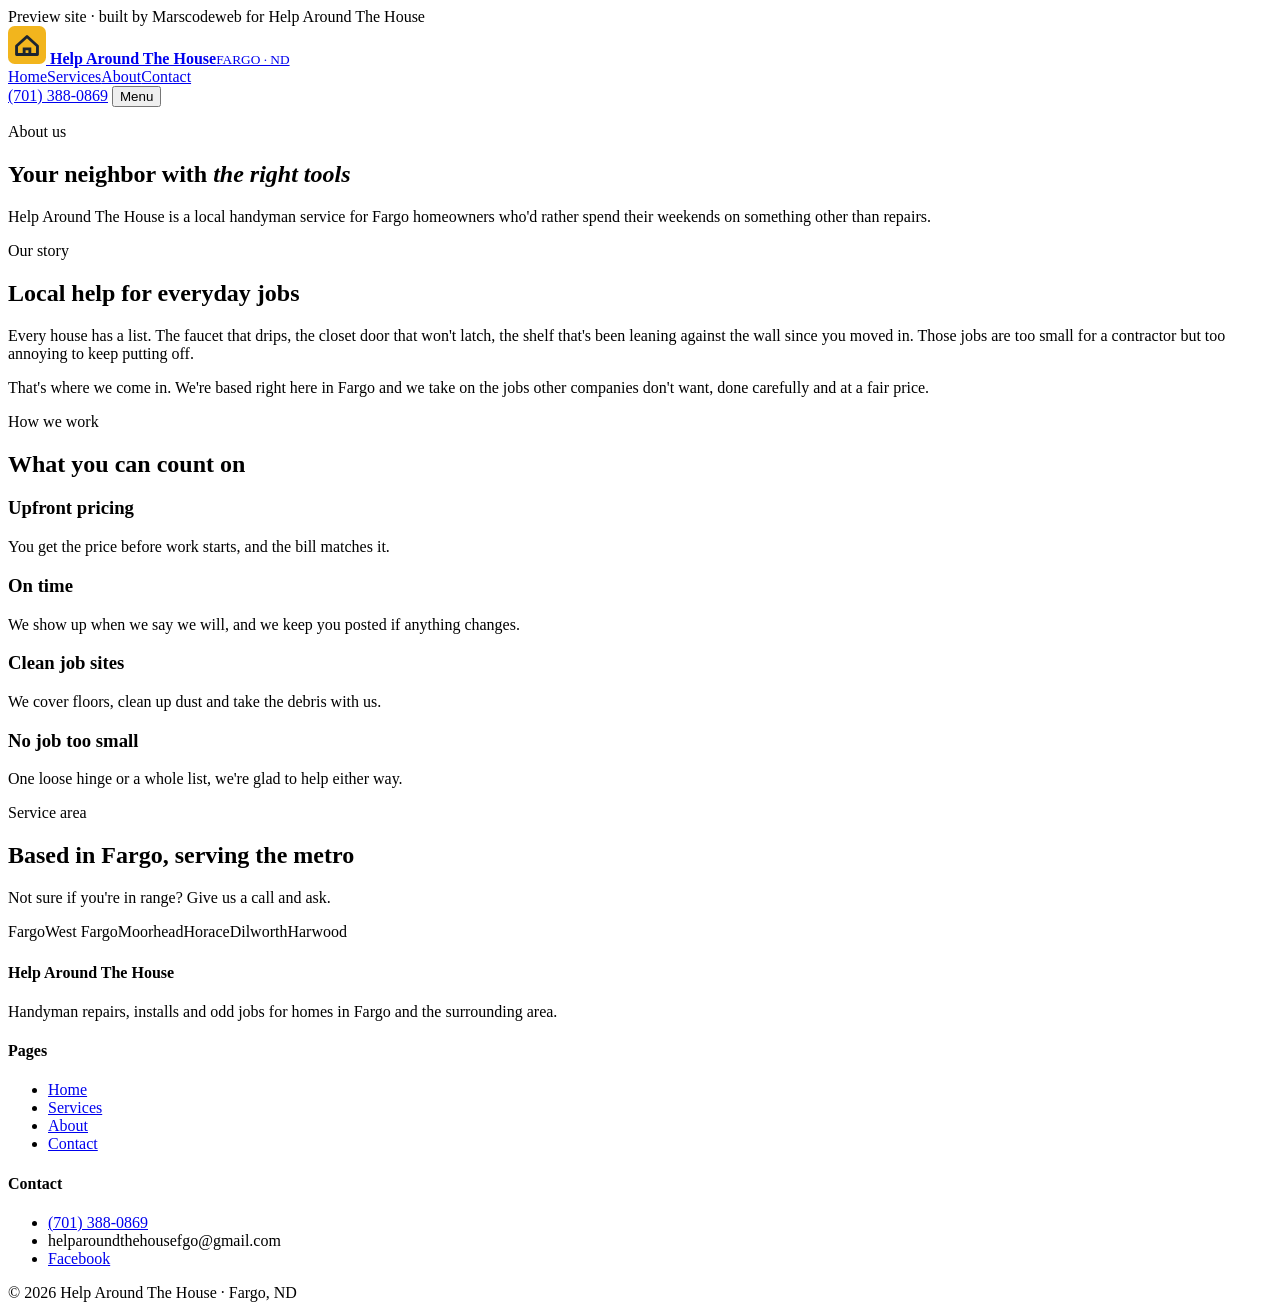
==== about.html @ e6845f40 "Change preview credit to Marscodeweb" ====
<!doctype html>
<html lang="en">
<head>
<meta charset="utf-8">
<meta name="viewport" content="width=device-width, initial-scale=1, viewport-fit=cover">
<title>About · Help Around The House</title>
<meta name="description" content="A local Fargo handyman service for the repairs and odd jobs around your home.">
<link rel="preconnect" href="https://fonts.googleapis.com">
<link rel="preconnect" href="https://fonts.gstatic.com" crossorigin>
<link rel="stylesheet" href="https://fonts.googleapis.com/css2?family=Barlow+Condensed:wght@600;700;800&family=Source+Sans+3:wght@400;600;700&family=JetBrains+Mono:wght@500&display=swap">
<link rel="stylesheet" href="styles.css">
</head>
<body>
<div class="ribbon wrap">Preview site · built by Marscodeweb for Help Around The House</div>
<header class="site">
  <div class="wrap" style="position:relative">
    <a class="brand" href="index.html" aria-label="Help Around The House home">
      <svg width="38" height="38" viewBox="0 0 40 40" aria-hidden="true"><rect width="40" height="40" rx="7" fill="#f2b51d"/><path d="M9 21 20 11l11 10v9H9z" fill="none" stroke="#1c2430" stroke-width="3" stroke-linejoin="round"/><path d="M17 30v-6h6v6" fill="none" stroke="#1c2430" stroke-width="3"/></svg>
      <span><b>Help Around The House</b><small>FARGO · ND</small></span>
    </a>
    <nav class="links" aria-label="Main"><a href="index.html">Home</a><a href="services.html">Services</a><a href="about.html" aria-current="page">About</a><a href="contact.html">Contact</a></nav>
    <div class="head-right">
      <a class="head-call" href="tel:+17013880869">(701) 388-0869</a>
      <button class="menu-btn" type="button" aria-expanded="false" aria-label="Open menu">Menu</button>
    </div>
  </div>
</header>
<main>
<section class="hero small" style="padding-block:0;background-image:url('https://images.unsplash.com/photo-1505798577917-a65157d3320a?auto=format&fit=crop&w=1800&q=70')">
  <div class="wrap"><p class="eyebrow">About us</p><h1>Your neighbor with <em>the right tools</em></h1><p class="lede">Help Around The House is a local handyman service for Fargo homeowners who'd rather spend their weekends on something other than repairs.</p></div>
</section>
<section><div class="wrap about-grid">
  <div class="text">
    <p class="eyebrow">Our story</p><h2>Local help for everyday jobs</h2>
    <p>Every house has a list. The faucet that drips, the closet door that won't latch, the shelf that's been leaning against the wall since you moved in. Those jobs are too small for a contractor but too annoying to keep putting off.</p>
    <p>That's where we come in. We're based right here in Fargo and we take on the jobs other companies don't want, done carefully and at a fair price.</p>
  </div>
  <div class="about-photo" role="img" aria-label="Tool belt with hand tools" style="background-image:url('https://images.unsplash.com/photo-1765518440022-10242cc86895?auto=format&fit=crop&w=1000&q=70')"></div>
</div></section>
<section class="band"><div class="wrap">
  <div class="sec-head"><div><p class="eyebrow">How we work</p><h2>What you can count on</h2></div></div>
  <div class="values">
    <div class="value"><h3>Upfront pricing</h3><p>You get the price before work starts, and the bill matches it.</p></div>
    <div class="value"><h3>On time</h3><p>We show up when we say we will, and we keep you posted if anything changes.</p></div>
    <div class="value"><h3>Clean job sites</h3><p>We cover floors, clean up dust and take the debris with us.</p></div>
    <div class="value"><h3>No job too small</h3><p>One loose hinge or a whole list, we're glad to help either way.</p></div>
  </div>
</div></section>
<section class="dark"><div class="wrap">
  <div class="sec-head"><div><p class="eyebrow">Service area</p><h2>Based in Fargo, serving the metro</h2></div><p>Not sure if you're in range? Give us a call and ask.</p></div>
  <div class="towns"><span class="home">Fargo</span><span>West Fargo</span><span>Moorhead</span><span>Horace</span><span>Dilworth</span><span>Harwood</span></div>
</div></section>
</main>
<footer style="border-top:1px solid rgba(255,255,255,.1)">
  <div class="wrap cols">
    <div><h4>Help Around The House</h4><p>Handyman repairs, installs and odd jobs for homes in Fargo and the surrounding area.</p></div>
    <div><h4>Pages</h4><ul><li><a href="index.html">Home</a></li><li><a href="services.html">Services</a></li><li><a href="about.html">About</a></li><li><a href="contact.html">Contact</a></li></ul></div>
    <div><h4>Contact</h4><ul><li><a href="tel:+17013880869">(701) 388-0869</a></li><li style="word-break:break-all">helparoundthehousefgo@gmail.com</li><li><a href="https://www.facebook.com/profile.php?id=100060317454232" target="_blank" rel="noopener">Facebook</a></li></ul></div>
  </div>
  <div class="wrap base">© <span id="year">2026</span> Help Around The House · Fargo, ND</div>
</footer>
<script src="site.js"></script>
</body>
</html>
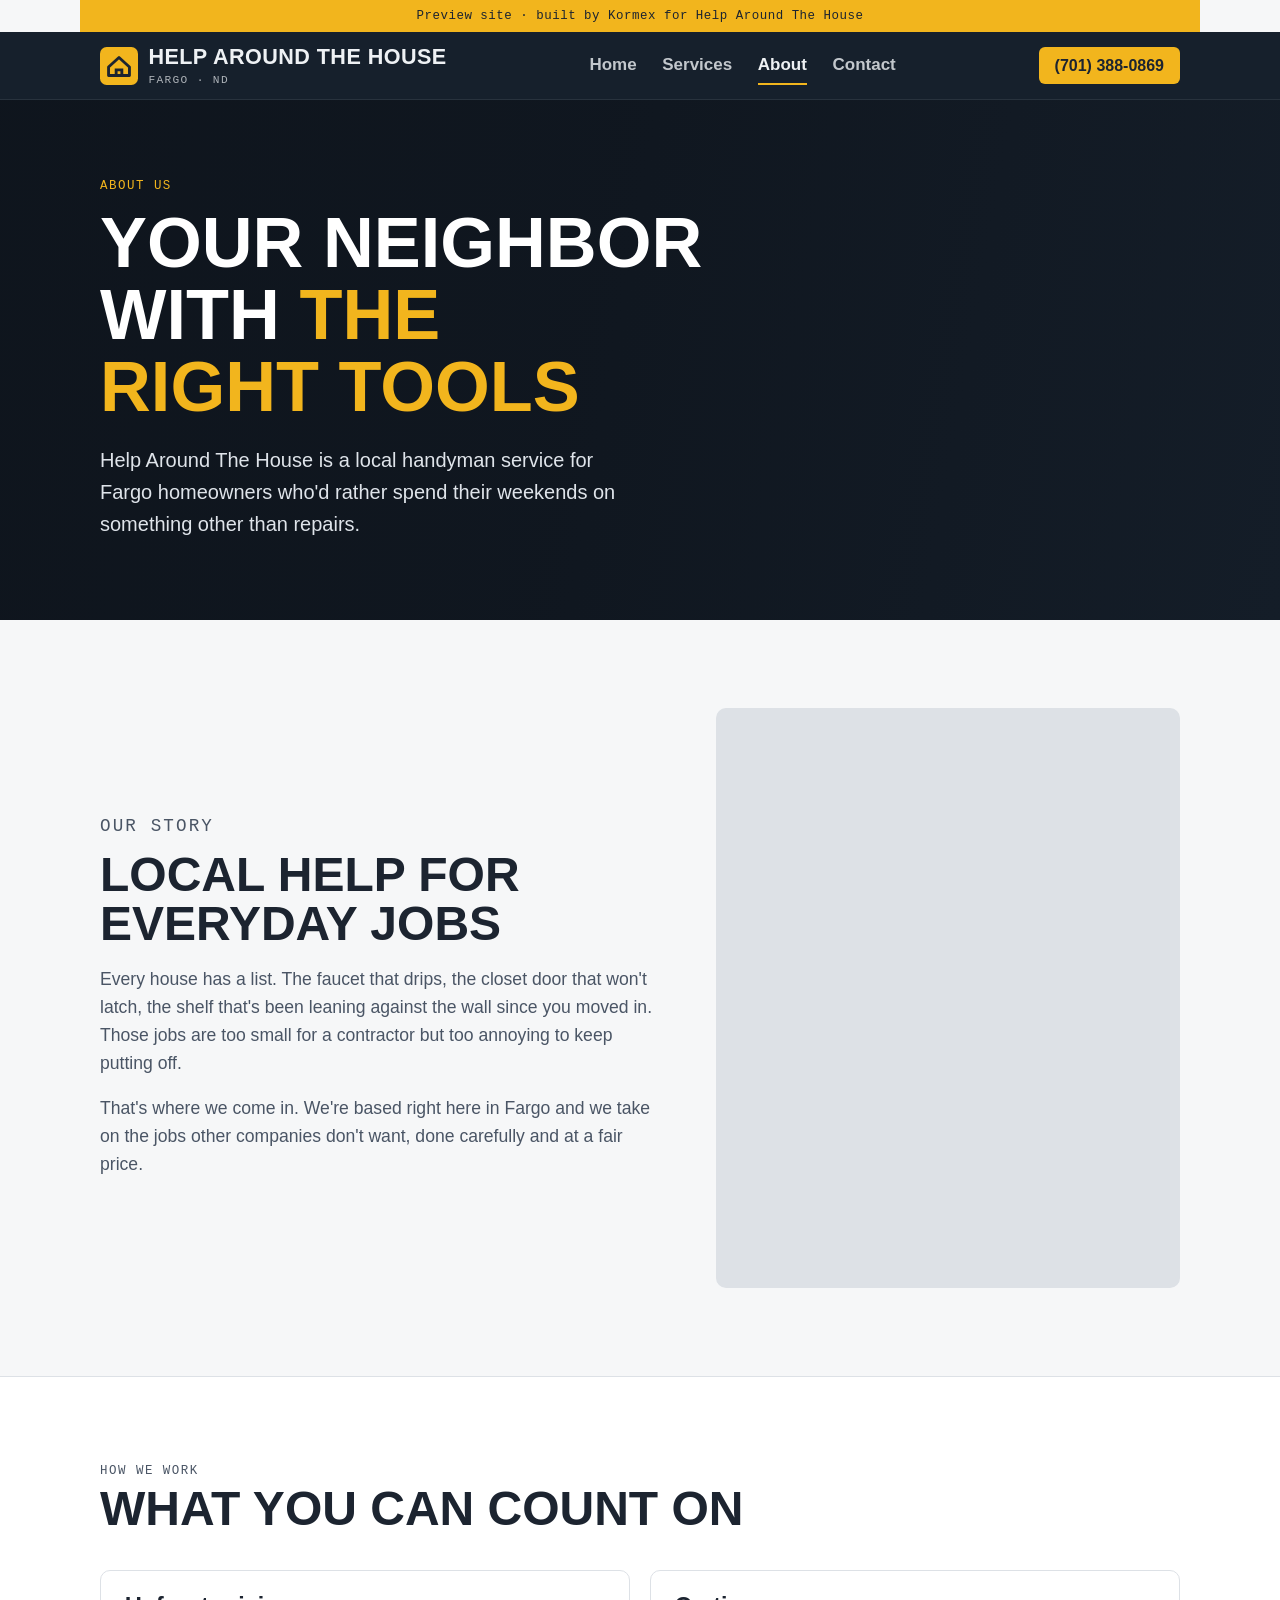
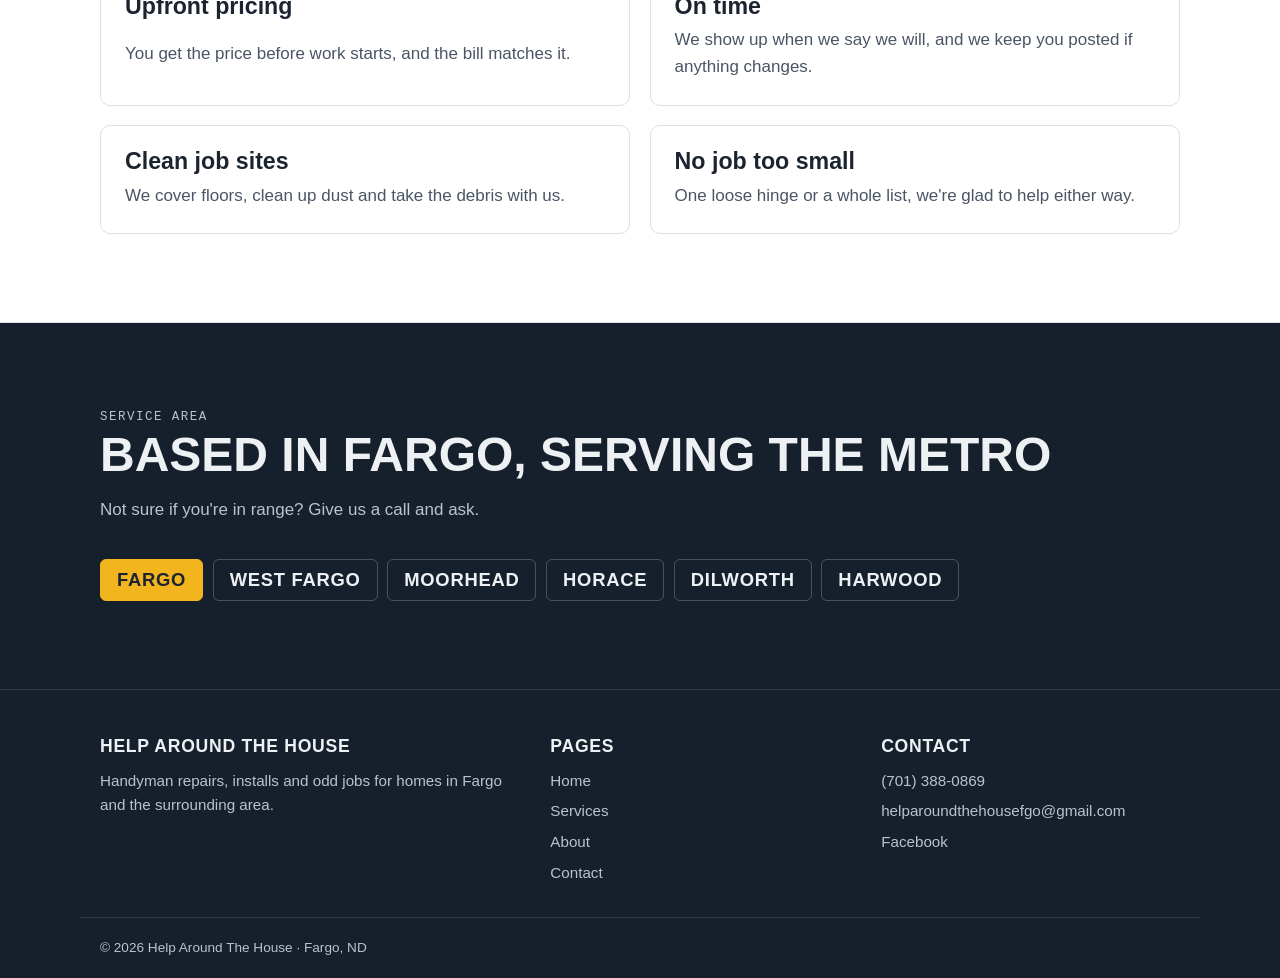
==== commit d7b55e98: "Add Help Around The House preview site" ====
--- a/about.html
+++ b/about.html
@@ -11,7 +11,7 @@
 <link rel="stylesheet" href="styles.css">
 </head>
 <body>
-<div class="ribbon wrap">Preview site · built by Marscodeweb for Help Around The House</div>
+<div class="ribbon wrap">Preview site · built by Kormex for Help Around The House</div>
 <header class="site">
   <div class="wrap" style="position:relative">
     <a class="brand" href="index.html" aria-label="Help Around The House home">
--- a/styles.css
+++ b/styles.css
@@ -0,0 +1,186 @@
+/* Help Around The House — shared styles
+   Layout: photo hero per page, paper-white "work order" sections, navy bands for emphasis. */
+:root{
+  --ink:#1c2430;--ink-soft:#4a5565;--paper:#f6f7f8;--card:#ffffff;--line:#dde1e6;
+  --pencil:#f2b51d;--pencil-ink:#1c2430;--deep:#16202c;--on-deep:#eef1f4;--on-deep-soft:#b9c3ce;
+  --display:"Barlow Condensed","Arial Narrow",Arial,sans-serif;
+  --body:"Source Sans 3","Segoe UI",Roboto,Helvetica,Arial,sans-serif;
+  --mono:"JetBrains Mono",ui-monospace,Menlo,Consolas,monospace;
+  color-scheme:light;
+}
+@media (prefers-color-scheme:dark){:root:not([data-theme="light"]){
+  --ink:#e8ecf1;--ink-soft:#a7b1bf;--paper:#121820;--card:#1a222d;--line:#2b3542;
+  --pencil:#f5c242;--pencil-ink:#16202c;--deep:#0c1117;color-scheme:dark}}
+:root[data-theme="dark"]{
+  --ink:#e8ecf1;--ink-soft:#a7b1bf;--paper:#121820;--card:#1a222d;--line:#2b3542;
+  --pencil:#f5c242;--pencil-ink:#16202c;--deep:#0c1117;color-scheme:dark}
+
+*{box-sizing:border-box}
+html{scroll-behavior:smooth}
+@media (prefers-reduced-motion:reduce){html{scroll-behavior:auto}*{transition:none!important}}
+body{margin:0;background:var(--paper);color:var(--ink);font:400 1.0625rem/1.6 var(--body)}
+img{max-width:100%;display:block}
+a{color:inherit}
+:focus-visible{outline:3px solid var(--pencil);outline-offset:3px}
+.wrap{max-width:1120px;margin:0 auto;padding-left:max(20px,env(safe-area-inset-left,0px));padding-right:max(20px,env(safe-area-inset-right,0px))}
+h1,h2,h3{font-family:var(--display);line-height:1.02;text-wrap:balance;margin:0}
+h2{font-size:clamp(2.1rem,4.5vw,3rem);font-weight:800;text-transform:uppercase}
+h3{font-size:1.45rem;font-weight:700}
+p{margin:0}
+.eyebrow{font:500 .78rem/1 var(--mono);letter-spacing:.12em;text-transform:uppercase;color:var(--ink-soft)}
+.btn{display:inline-flex;align-items:center;gap:.55rem;font:700 1.05rem/1 var(--body);padding:.95rem 1.35rem;border-radius:6px;text-decoration:none;border:2px solid transparent;cursor:pointer;transition:transform .15s}
+.btn:hover{transform:translateY(-1px)}
+.btn-primary{background:var(--pencil);color:var(--pencil-ink)}
+.btn-ghost{border-color:currentColor;background:transparent}
+
+/* Preview ribbon */
+.ribbon{background:var(--pencil);color:var(--pencil-ink);font:500 .78rem/1.3 var(--mono);text-align:center;padding-block:.5rem;letter-spacing:.04em}
+
+/* Header */
+body::before{content:"";position:fixed;inset:0 0 auto;height:env(safe-area-inset-top,0px);z-index:30;background:var(--deep)}
+header.site{position:sticky;top:env(safe-area-inset-top,0px);z-index:20;background:var(--deep);color:var(--on-deep);border-bottom:1px solid rgba(255,255,255,.08)}
+header.site .wrap{display:flex;align-items:center;justify-content:space-between;gap:1rem;padding-block:.8rem}
+.brand{display:flex;align-items:center;gap:.65rem;text-decoration:none}
+.brand svg{flex:none}
+.brand b{font:800 1.35rem/1 var(--display);text-transform:uppercase;letter-spacing:.02em}
+.brand small{display:block;font:500 .7rem/1 var(--mono);letter-spacing:.12em;opacity:.7;margin-top:.2rem}
+nav.links{display:flex;gap:1.6rem;font-weight:600}
+nav.links a{text-decoration:none;opacity:.8;padding-block:.3rem;border-bottom:2px solid transparent}
+nav.links a:hover{opacity:1}
+nav.links a[aria-current="page"]{opacity:1;border-bottom-color:var(--pencil)}
+.head-right{display:flex;align-items:center;gap:.6rem}
+.head-call{font:700 1rem/1 var(--body);background:var(--pencil);color:var(--pencil-ink);padding:.65rem 1rem;border-radius:6px;text-decoration:none;white-space:nowrap}
+.menu-btn{display:none;background:transparent;border:1px solid rgba(255,255,255,.3);color:var(--on-deep);border-radius:6px;padding:.55rem .7rem;font:700 .9rem/1 var(--body);cursor:pointer}
+@media (max-width:860px){
+  .menu-btn{display:inline-block}
+  nav.links{display:none;position:absolute;left:0;right:0;top:100%;flex-direction:column;gap:0;background:var(--deep);border-bottom:1px solid rgba(255,255,255,.1);
+    padding-left:max(20px,env(safe-area-inset-left,0px));padding-right:max(20px,env(safe-area-inset-right,0px));padding-block:.5rem 1rem}
+  nav.links.open{display:flex}
+  nav.links a{padding-block:.8rem;border-bottom:1px solid rgba(255,255,255,.08)}
+  nav.links a[aria-current="page"]{color:var(--pencil);border-bottom-color:rgba(255,255,255,.08)}
+}
+@media (max-width:420px){.head-call{padding:.6rem .7rem;font-size:.9rem}.brand small{display:none}}
+
+/* Heroes */
+.hero{position:relative;background-color:var(--deep);background-position:center 40%;background-size:cover;color:#fff}
+.hero::before{content:"";position:absolute;inset:0;background:linear-gradient(100deg,rgba(14,20,28,.92) 0%,rgba(14,20,28,.78) 45%,rgba(14,20,28,.25) 100%)}
+.hero .wrap{position:relative;padding-block:clamp(4rem,10vw,7.5rem)}
+.hero h1{font-size:clamp(2.9rem,8vw,5.6rem);font-weight:800;text-transform:uppercase;max-width:12ch;margin-top:.9rem}
+.hero h1 em{font-style:normal;color:var(--pencil)}
+.hero .lede{font-size:1.25rem;max-width:34rem;margin:1.3rem 0 2rem;color:#dfe4ea}
+.hero .eyebrow{color:var(--pencil)}
+.hero .ctas{display:flex;flex-wrap:wrap;gap:.8rem}
+.hero .btn-ghost{color:#fff}
+.hero .meta{display:flex;flex-wrap:wrap;gap:.5rem 1.6rem;margin-top:2.4rem;font:500 .82rem/1.3 var(--mono);letter-spacing:.06em;text-transform:uppercase;color:#c9d1da}
+.hero .meta span::before{content:"✓ ";color:var(--pencil)}
+.hero.small .wrap{padding-block:clamp(3rem,7vw,5rem)}
+.hero.small h1{font-size:clamp(2.6rem,6.5vw,4.4rem);max-width:16ch}
+.hero.small .lede{margin-bottom:0}
+
+/* Sections */
+section{padding-block:clamp(3.5rem,8vw,5.5rem)}
+.sec-head{display:flex;flex-wrap:wrap;align-items:end;justify-content:space-between;gap:1rem 2rem;margin-bottom:2.2rem}
+.sec-head p{max-width:30rem;color:var(--ink-soft)}
+.sec-head h2{margin-top:.5rem}
+.band{background:var(--card);border-block:1px solid var(--line)}
+.dark{background:var(--deep);color:var(--on-deep)}
+.dark .eyebrow,.dark .sec-head p{color:var(--on-deep-soft)}
+
+/* Service grid (home) */
+.services{display:grid;grid-template-columns:repeat(3,minmax(0,1fr));gap:1px;background:var(--line);border:1px solid var(--line);border-radius:10px;overflow:hidden}
+.svc{background:var(--card);padding:1.6rem 1.5rem 1.7rem;display:flex;flex-direction:column;gap:.55rem;min-width:0;text-decoration:none;transition:background .15s}
+a.svc:hover{background:var(--paper)}
+.svc .tag{font:500 .72rem/1 var(--mono);letter-spacing:.1em;color:var(--ink-soft);text-transform:uppercase}
+.svc p{color:var(--ink-soft)}
+.svc svg{width:34px;height:34px;color:var(--pencil);margin-bottom:.3rem}
+.svc .more{margin-top:auto;padding-top:.4rem;font-weight:700;font-size:.95rem}
+@media (max-width:900px){.services{grid-template-columns:repeat(2,minmax(0,1fr))}}
+@media (max-width:560px){.services{grid-template-columns:1fr}}
+
+/* Service detail rows (services page) */
+.detail{display:grid;grid-template-columns:1fr 1fr;gap:3rem;align-items:center;scroll-margin-top:90px}
+.detail + .detail{margin-top:clamp(3rem,7vw,5rem)}
+.detail:nth-of-type(even) .photo{order:2}
+.detail .photo{border-radius:10px;aspect-ratio:4/3;max-width:100%;background:var(--line) center/cover no-repeat}
+.detail .copy-col{min-width:0;display:grid;gap:.9rem}
+.detail h2{font-size:clamp(1.9rem,4vw,2.6rem)}
+.detail p{color:var(--ink-soft)}
+.ticks{list-style:none;margin:.3rem 0 0;padding:0;display:grid;grid-template-columns:1fr 1fr;gap:.5rem 1.2rem}
+.ticks li{display:flex;gap:.55rem;font-weight:600}
+.ticks li::before{content:"";flex:none;width:.6rem;height:.6rem;margin-top:.5rem;background:var(--pencil);border-radius:2px}
+@media (max-width:820px){.detail{grid-template-columns:1fr;gap:1.4rem}.detail:nth-of-type(even) .photo{order:0}}
+@media (max-width:460px){.ticks{grid-template-columns:1fr}}
+
+/* Honey-do pad */
+.hd-grid{display:grid;grid-template-columns:1.05fr .95fr;gap:3rem;align-items:center}
+.hd-photo{border-radius:10px;aspect-ratio:4/5;max-width:100%;background:var(--line) center/cover no-repeat}
+.pad{background:var(--paper);border:1px solid var(--line);border-radius:10px;padding:1.6rem;min-width:0;
+  background-image:repeating-linear-gradient(to bottom,transparent 0 41px,var(--line) 41px 42px)}
+.pad h3{font-size:2rem;text-transform:uppercase;margin-top:.4rem}
+.pad .hint{margin:.4rem 0 1rem;color:var(--ink-soft);font-size:.95rem}
+.chores{list-style:none;margin:0;padding:0}
+.chores label{display:flex;align-items:center;gap:.75rem;min-height:42px;cursor:pointer;font-weight:600}
+.chores input{width:20px;height:20px;accent-color:var(--pencil);flex:none}
+.chores input:checked + span{text-decoration:line-through;text-decoration-color:var(--pencil);text-decoration-thickness:3px}
+.pad .count{display:flex;flex-wrap:wrap;align-items:center;justify-content:space-between;gap:.8rem;margin-top:1.2rem;padding-top:1rem;border-top:2px solid var(--ink)}
+.pad .count b{font:800 1.6rem/1 var(--display)}
+@media (max-width:860px){.hd-grid{grid-template-columns:1fr}.hd-photo{aspect-ratio:16/9}}
+
+/* Steps */
+.steps{display:grid;grid-template-columns:repeat(3,minmax(0,1fr));gap:2rem;counter-reset:s}
+.step{border-top:3px solid currentColor;padding-top:1.1rem;min-width:0}
+.step::before{counter-increment:s;content:"Step " counter(s);display:block;font:500 .75rem/1 var(--mono);letter-spacing:.12em;text-transform:uppercase;opacity:.7;margin-bottom:.7rem}
+.step p{color:var(--ink-soft);margin-top:.5rem}
+@media (max-width:760px){.steps{grid-template-columns:1fr}}
+
+/* Values (about) */
+.values{display:grid;grid-template-columns:repeat(2,minmax(0,1fr));gap:1.2rem}
+.value{background:var(--card);border:1px solid var(--line);border-radius:10px;padding:1.5rem;display:grid;gap:.5rem;min-width:0}
+.value p{color:var(--ink-soft)}
+@media (max-width:640px){.values{grid-template-columns:1fr}}
+.about-grid{display:grid;grid-template-columns:1.1fr .9fr;gap:3rem;align-items:center}
+.about-grid .text{display:grid;gap:1rem;max-width:62ch;min-width:0}
+.about-grid .text p{color:var(--ink-soft);font-size:1.1rem}
+.about-photo{border-radius:10px;aspect-ratio:4/5;max-width:100%;background:var(--line) center/cover no-repeat}
+@media (max-width:820px){.about-grid{grid-template-columns:1fr}.about-photo{aspect-ratio:16/10}}
+
+/* Towns */
+.towns{display:flex;flex-wrap:wrap;gap:.6rem}
+.towns span{font:700 1.15rem/1 var(--display);text-transform:uppercase;letter-spacing:.04em;padding:.7rem 1rem;border:1px solid rgba(255,255,255,.22);border-radius:6px}
+.towns span.home{background:var(--pencil);color:var(--pencil-ink);border-color:var(--pencil)}
+
+/* CTA band */
+.cta-band .wrap{display:flex;flex-wrap:wrap;align-items:center;justify-content:space-between;gap:1.5rem}
+.cta-band h2{max-width:18ch}
+
+/* Contact */
+.contact-grid{display:grid;grid-template-columns:.9fr 1.1fr;gap:3rem}
+.direct{display:flex;flex-direction:column;gap:1.4rem;min-width:0}
+.direct .big{font:800 clamp(2rem,5vw,2.8rem)/1 var(--display);text-decoration:none;display:inline-block}
+.direct .mail{font-weight:600;word-break:break-all}
+.direct .row{display:flex;flex-wrap:wrap;gap:.6rem;align-items:center;margin-top:.4rem}
+.copy{font:600 .85rem/1 var(--body);padding:.5rem .75rem;border-radius:5px;border:1px solid var(--line);background:var(--card);color:var(--ink);cursor:pointer}
+form{background:var(--card);border:1px solid var(--line);border-radius:10px;padding:1.6rem;display:grid;gap:1rem;min-width:0}
+form h3{font-size:1.8rem;text-transform:uppercase}
+.two{display:grid;grid-template-columns:1fr 1fr;gap:1rem}
+label.f{display:grid;gap:.35rem;font-weight:600;font-size:.95rem}
+fieldset{border:1px solid var(--line);border-radius:6px;padding:.8rem 1rem;margin:0;min-width:0}
+legend{font-weight:600;font-size:.95rem;padding:0 .3rem}
+.checks{display:grid;grid-template-columns:1fr 1fr;gap:.3rem 1rem}
+.checks label{display:flex;align-items:center;gap:.5rem;font-size:.95rem;min-height:34px;cursor:pointer}
+.checks input{accent-color:var(--pencil);width:18px;height:18px}
+input[type=text],input[type=tel],input[type=email],textarea,select{font:inherit;padding:.75rem .85rem;border:1px solid var(--line);border-radius:6px;background:var(--paper);color:var(--ink);width:100%}
+textarea{min-height:120px;resize:vertical}
+.sent{padding:1rem;border-radius:6px;background:var(--paper);border-left:4px solid var(--pencil);font-weight:600}
+.hours{display:grid;grid-template-columns:auto 1fr;gap:.3rem 1.2rem;font-variant-numeric:tabular-nums}
+.hours dt{font-weight:600}.hours dd{margin:0;color:var(--ink-soft)}
+@media (max-width:820px){.contact-grid{grid-template-columns:1fr}}
+@media (max-width:520px){.two,.checks{grid-template-columns:1fr}}
+
+footer{background:var(--deep);color:var(--on-deep-soft);font-size:.95rem}
+footer .cols{display:grid;grid-template-columns:1.4fr 1fr 1fr;gap:2rem;padding-block:3rem 2rem}
+footer h4{font:700 1.1rem/1 var(--display);text-transform:uppercase;letter-spacing:.04em;color:var(--on-deep);margin:0 0 .8rem}
+footer ul{list-style:none;margin:0;padding:0;display:grid;gap:.4rem}
+footer a{text-decoration:none}footer a:hover{color:var(--on-deep)}
+footer .base{border-top:1px solid rgba(255,255,255,.1);padding-block:1.2rem;font-size:.85rem}
+@media (max-width:700px){footer .cols{grid-template-columns:1fr}}
